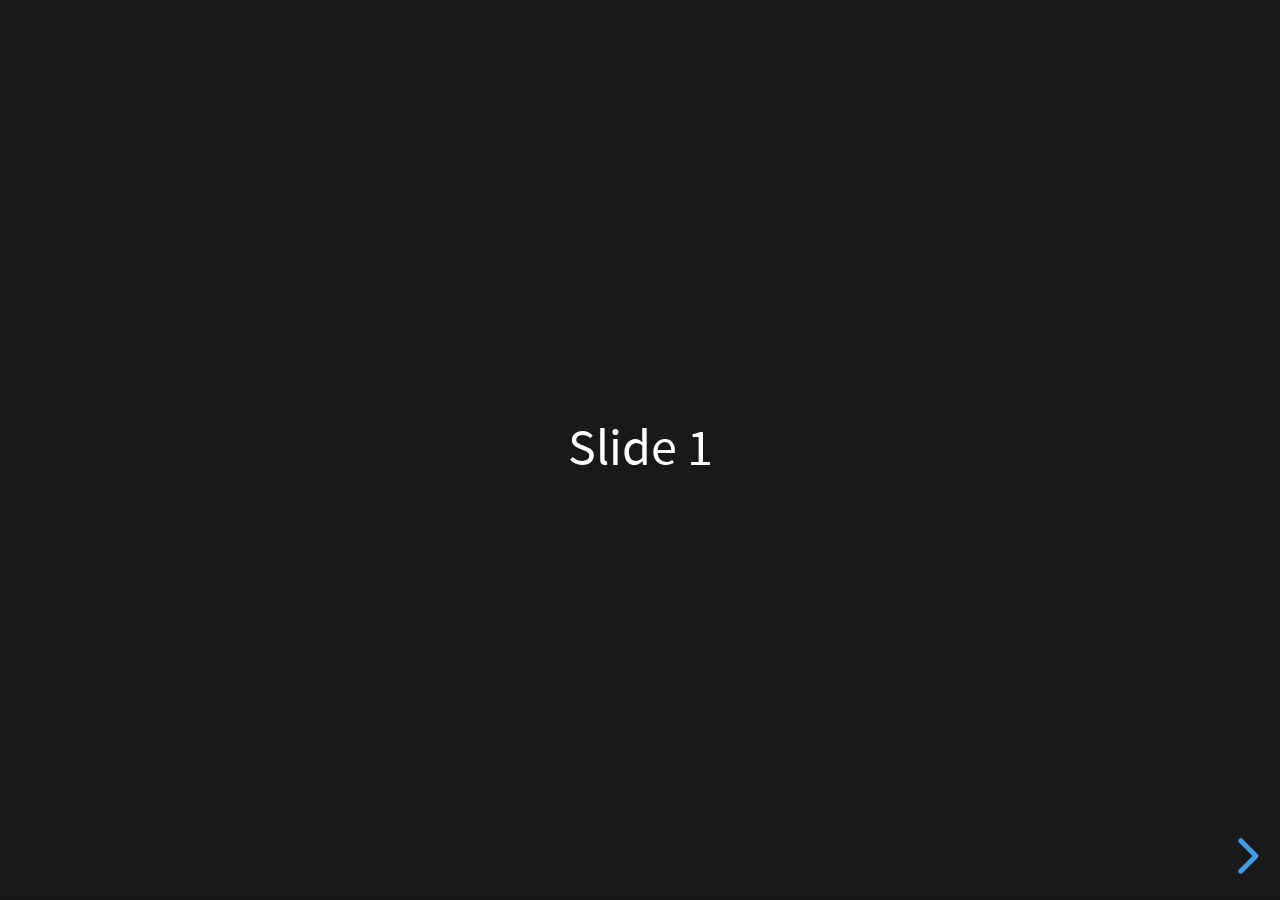
==== index.html @ ac8bdd67 "Initial commit" ====
<!doctype html>
<html>
	<head>
		<meta charset="utf-8">
		<meta name="viewport" content="width=device-width, initial-scale=1.0, maximum-scale=1.0, user-scalable=no">

		<title>reveal.js</title>

		<link rel="stylesheet" href="css/reset.css">
		<link rel="stylesheet" href="css/reveal.css">
		<link rel="stylesheet" href="css/theme/black.css">

		<!-- Theme used for syntax highlighting of code -->
		<link rel="stylesheet" href="lib/css/monokai.css">

		<!-- Printing and PDF exports -->
		<script>
			var link = document.createElement( 'link' );
			link.rel = 'stylesheet';
			link.type = 'text/css';
			link.href = window.location.search.match( /print-pdf/gi ) ? 'css/print/pdf.css' : 'css/print/paper.css';
			document.getElementsByTagName( 'head' )[0].appendChild( link );
		</script>
	</head>
	<body>
		<div class="reveal">
			<div class="slides">
				<section>Slide 1</section>
				<section>Slide 2</section>
			</div>
		</div>

		<script src="js/reveal.js"></script>

		<script>
			// More info about config & dependencies:
			// - https://github.com/hakimel/reveal.js#configuration
			// - https://github.com/hakimel/reveal.js#dependencies
			Reveal.initialize({
				dependencies: [
					{ src: 'plugin/markdown/marked.js' },
					{ src: 'plugin/markdown/markdown.js' },
					{ src: 'plugin/notes/notes.js', async: true },
					{ src: 'plugin/highlight/highlight.js', async: true }
				]
			});
		</script>
	</body>
</html>
---- css/theme/black.css ----
/**
 * Black theme for reveal.js. This is the opposite of the 'white' theme.
 *
 * By Hakim El Hattab, http://hakim.se
 */
@import url(../../lib/font/source-sans-pro/source-sans-pro.css);
section.has-light-background, section.has-light-background h1, section.has-light-background h2, section.has-light-background h3, section.has-light-background h4, section.has-light-background h5, section.has-light-background h6 {
  color: #222; }

/*********************************************
 * GLOBAL STYLES
 *********************************************/
body {
  background: #191919;
  background-color: #191919; }

.reveal {
  font-family: "Source Sans Pro", Helvetica, sans-serif;
  font-size: 42px;
  font-weight: normal;
  color: #fff; }

::selection {
  color: #fff;
  background: #bee4fd;
  text-shadow: none; }

::-moz-selection {
  color: #fff;
  background: #bee4fd;
  text-shadow: none; }

.reveal .slides section,
.reveal .slides section > section {
  line-height: 1.3;
  font-weight: inherit; }

/*********************************************
 * HEADERS
 *********************************************/
.reveal h1,
.reveal h2,
.reveal h3,
.reveal h4,
.reveal h5,
.reveal h6 {
  margin: 0 0 20px 0;
  color: #fff;
  font-family: "Source Sans Pro", Helvetica, sans-serif;
  font-weight: 600;
  line-height: 1.2;
  letter-spacing: normal;
  text-transform: uppercase;
  text-shadow: none;
  word-wrap: break-word; }

.reveal h1 {
  font-size: 2.5em; }

.reveal h2 {
  font-size: 1.6em; }

.reveal h3 {
  font-size: 1.3em; }

.reveal h4 {
  font-size: 1em; }

.reveal h1 {
  text-shadow: none; }

/*********************************************
 * OTHER
 *********************************************/
.reveal p {
  margin: 20px 0;
  line-height: 1.3; }

/* Ensure certain elements are never larger than the slide itself */
.reveal img,
.reveal video,
.reveal iframe {
  max-width: 95%;
  max-height: 95%; }

.reveal strong,
.reveal b {
  font-weight: bold; }

.reveal em {
  font-style: italic; }

.reveal ol,
.reveal dl,
.reveal ul {
  display: inline-block;
  text-align: left;
  margin: 0 0 0 1em; }

.reveal ol {
  list-style-type: decimal; }

.reveal ul {
  list-style-type: disc; }

.reveal ul ul {
  list-style-type: square; }

.reveal ul ul ul {
  list-style-type: circle; }

.reveal ul ul,
.reveal ul ol,
.reveal ol ol,
.reveal ol ul {
  display: block;
  margin-left: 40px; }

.reveal dt {
  font-weight: bold; }

.reveal dd {
  margin-left: 40px; }

.reveal blockquote {
  display: block;
  position: relative;
  width: 70%;
  margin: 20px auto;
  padding: 5px;
  font-style: italic;
  background: rgba(255, 255, 255, 0.05);
  box-shadow: 0px 0px 2px rgba(0, 0, 0, 0.2); }

.reveal blockquote p:first-child,
.reveal blockquote p:last-child {
  display: inline-block; }

.reveal q {
  font-style: italic; }

.reveal pre {
  display: block;
  position: relative;
  width: 90%;
  margin: 20px auto;
  text-align: left;
  font-size: 0.55em;
  font-family: monospace;
  line-height: 1.2em;
  word-wrap: break-word;
  box-shadow: 0px 5px 15px rgba(0, 0, 0, 0.15); }

.reveal code {
  font-family: monospace;
  text-transform: none; }

.reveal pre code {
  display: block;
  padding: 5px;
  overflow: auto;
  max-height: 400px;
  word-wrap: normal; }

.reveal table {
  margin: auto;
  border-collapse: collapse;
  border-spacing: 0; }

.reveal table th {
  font-weight: bold; }

.reveal table th,
.reveal table td {
  text-align: left;
  padding: 0.2em 0.5em 0.2em 0.5em;
  border-bottom: 1px solid; }

.reveal table th[align="center"],
.reveal table td[align="center"] {
  text-align: center; }

.reveal table th[align="right"],
.reveal table td[align="right"] {
  text-align: right; }

.reveal table tbody tr:last-child th,
.reveal table tbody tr:last-child td {
  border-bottom: none; }

.reveal sup {
  vertical-align: super;
  font-size: smaller; }

.reveal sub {
  vertical-align: sub;
  font-size: smaller; }

.reveal small {
  display: inline-block;
  font-size: 0.6em;
  line-height: 1.2em;
  vertical-align: top; }

.reveal small * {
  vertical-align: top; }

/*********************************************
 * LINKS
 *********************************************/
.reveal a {
  color: #42affa;
  text-decoration: none;
  -webkit-transition: color .15s ease;
  -moz-transition: color .15s ease;
  transition: color .15s ease; }

.reveal a:hover {
  color: #8dcffc;
  text-shadow: none;
  border: none; }

.reveal .roll span:after {
  color: #fff;
  background: #068de9; }

/*********************************************
 * IMAGES
 *********************************************/
.reveal section img {
  margin: 15px 0px;
  background: rgba(255, 255, 255, 0.12);
  border: 4px solid #fff;
  box-shadow: 0 0 10px rgba(0, 0, 0, 0.15); }

.reveal section img.plain {
  border: 0;
  box-shadow: none; }

.reveal a img {
  -webkit-transition: all .15s linear;
  -moz-transition: all .15s linear;
  transition: all .15s linear; }

.reveal a:hover img {
  background: rgba(255, 255, 255, 0.2);
  border-color: #42affa;
  box-shadow: 0 0 20px rgba(0, 0, 0, 0.55); }

/*********************************************
 * NAVIGATION CONTROLS
 *********************************************/
.reveal .controls {
  color: #42affa; }

/*********************************************
 * PROGRESS BAR
 *********************************************/
.reveal .progress {
  background: rgba(0, 0, 0, 0.2);
  color: #42affa; }

.reveal .progress span {
  -webkit-transition: width 800ms cubic-bezier(0.26, 0.86, 0.44, 0.985);
  -moz-transition: width 800ms cubic-bezier(0.26, 0.86, 0.44, 0.985);
  transition: width 800ms cubic-bezier(0.26, 0.86, 0.44, 0.985); }

/*********************************************
 * PRINT BACKGROUND
 *********************************************/
@media print {
  .backgrounds {
    background-color: #191919; } }
---- lib/css/monokai.css ----
/*
Monokai style - ported by Luigi Maselli - http://grigio.org
*/

.hljs {
  display: block;
  overflow-x: auto;
  padding: 0.5em;
  background: #272822;
  color: #ddd;
}

.hljs-tag,
.hljs-keyword,
.hljs-selector-tag,
.hljs-literal,
.hljs-strong,
.hljs-name {
  color: #f92672;
}

.hljs-code {
  color: #66d9ef;
}

.hljs-class .hljs-title {
  color: white;
}

.hljs-attribute,
.hljs-symbol,
.hljs-regexp,
.hljs-link {
  color: #bf79db;
}

.hljs-string,
.hljs-bullet,
.hljs-subst,
.hljs-title,
.hljs-section,
.hljs-emphasis,
.hljs-type,
.hljs-built_in,
.hljs-builtin-name,
.hljs-selector-attr,
.hljs-selector-pseudo,
.hljs-addition,
.hljs-variable,
.hljs-template-tag,
.hljs-template-variable {
  color: #a6e22e;
}

.hljs-comment,
.hljs-quote,
.hljs-deletion,
.hljs-meta {
  color: #75715e;
}

.hljs-keyword,
.hljs-selector-tag,
.hljs-literal,
.hljs-doctag,
.hljs-title,
.hljs-section,
.hljs-type,
.hljs-selector-id {
  font-weight: bold;
}
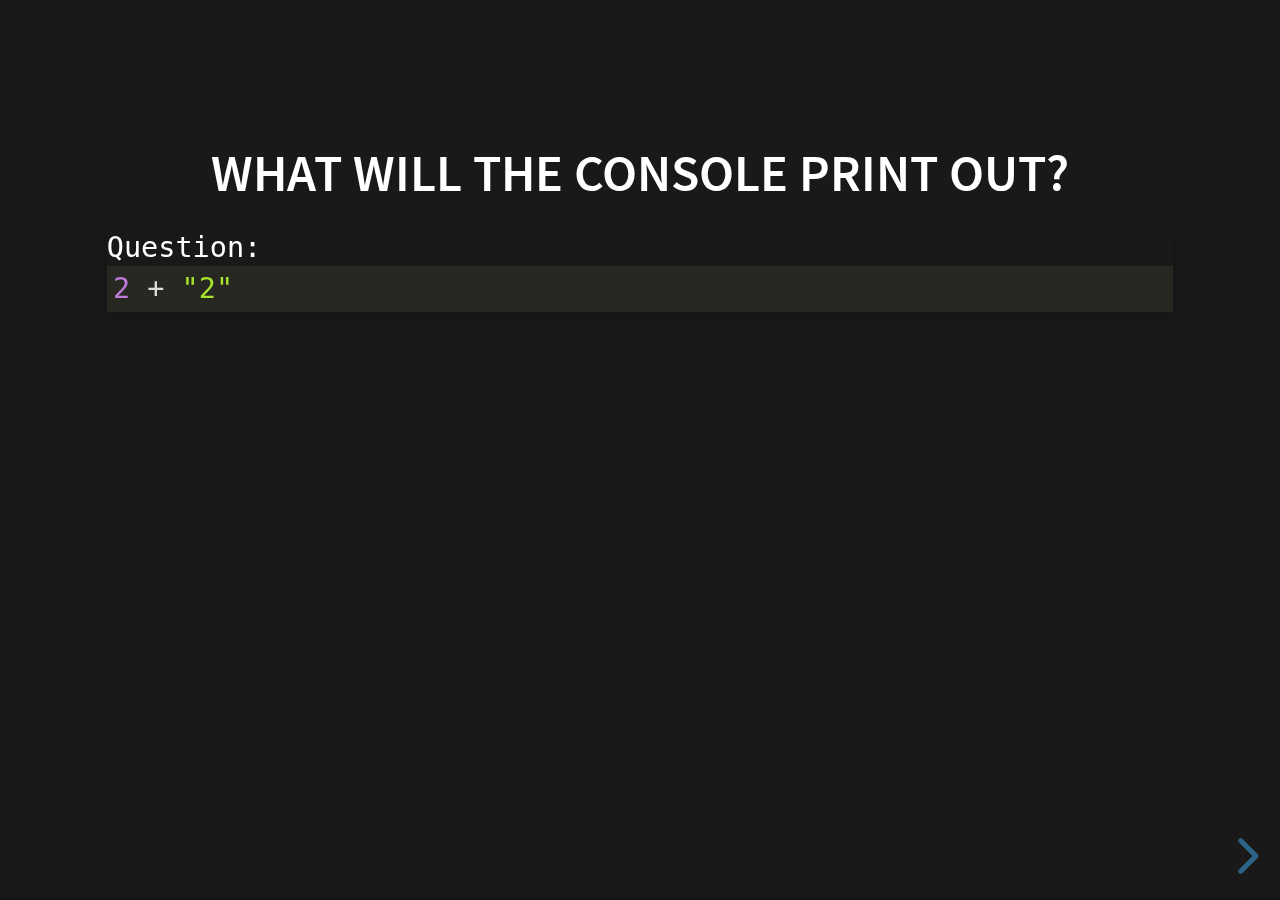
==== commit dde194ef: "Add additional slide" ====
--- a/index.html
+++ b/index.html
@@ -4,7 +4,7 @@
 		<meta charset="utf-8">
 		<meta name="viewport" content="width=device-width, initial-scale=1.0, maximum-scale=1.0, user-scalable=no">
 
-		<title>reveal.js</title>
+		<title>Tricky JS</title>
 
 		<link rel="stylesheet" href="css/reset.css">
 		<link rel="stylesheet" href="css/reveal.css">
@@ -25,8 +25,115 @@
 	<body>
 		<div class="reveal">
 			<div class="slides">
-				<section>Slide 1</section>
-				<section>Slide 2</section>
+				<section>
+					<h4>What will the console print out?</h4>
+					<pre>Question:<code data-trim>
+							2 + "2"
+						</code></pre>
+					<pre class="fragment">Result:<code data-trim>
+							"22"
+						</code></pre>
+					<pre class="fragment">Question:<code data-trim>
+						2 - "2"
+					</code></pre>
+					<pre class="fragment">Result:<code data-trim>
+						0
+					</code>"+" can operate either on string or number and it prefers string if one of the
+operands is already a string but "-" only operates on numbers thats why it
+converts string to number</pre>
+				</section>
+				<section>
+					<h4>What will the console print out?</h4>
+					<pre>Question:<code data-trim>
+							[] + []
+						</code></pre>
+					<pre class="fragment">Result:<code data-trim>
+							""
+						</code></pre>
+					<pre class="fragment">First it calls the abstract ToPrimitive method which in this case results
+in stringifying the arrays<code data-trim>
+						String([]) + String([])
+					</code></pre>
+					<pre class="fragment"><code data-trim>
+						"" + ""
+					</code></pre>
+				</section>
+				<section>
+					<h4>What will the console print out?</h4>
+					<pre>Question:<code data-trim>
+							{} + []
+						</code></pre>
+					<pre class="fragment">Result:<code data-trim>
+							0
+						</code></pre>
+					<pre class="fragment">The engine treats the {} as an empty block which leaves us with<code data-trim>
+						+[]
+					</code></pre>
+					<pre class="fragment">+[] is essentialy a shorter way of writing<code data-trim>
+						Number([])
+					</code></pre>
+					<pre class="fragment">Since array is a non primitive type it needs to be converted to primitive first<code data-trim>
+						Number("")
+					</code></pre>
+					<pre class="fragment">And everyone knows that empty string converts to 0 :D<code data-trim>
+						0
+					</code></pre>
+				</section>
+				<section>
+					<h4>What will the console print out?</h4>
+					<pre>Question:<code data-trim>
+							[] + {}
+						</code></pre>
+					<pre class="fragment">Result:<code data-trim>
+							"[object Object]"
+						</code></pre>
+					<pre class="fragment">So in this scenario we are "adding" an array and an object.
+We already know array coerces to empty string<code data-trim>
+						"" + String({})
+					</code></pre>
+					<pre class="fragment">Stringified object results in "[object Object]"<code data-trim>
+						"" + "[object Object]"
+					</code></pre>
+					<pre class="fragment">When we concate those two strings we finally end up with<code data-trim>
+						"[object Object]"
+					</code></pre>
+				</section>
+				<section>
+					<h4>What will the console print out?</h4>
+					<pre><code data-trim>
+							let testArray = [1, 2, 3] + [4, 5, 6];
+						</code></pre>
+					<div class="fragment">
+					<pre><code data-trim>
+							"1,2,34,5,6"
+						</code></pre>
+					<p>"+" operates on strings (concatenate) or numbers (addition). Since array is not on any of those types it first tries to convert it first.</p>
+					</div>
+				</section>
+				<section>
+					<h4>What will the console print out?</h4>
+					<pre><code data-trim>
+							[] == ![]
+						</code></pre>
+					<pre class="fragment"><code data-trim>
+							[] == ![] // true
+						</code></pre>
+				</section>
+				<section>
+					<h4>But why?</h4>
+					<pre>First it does the negation, array is not on falsy list<code data-trim>
+							[] == false
+						</code></pre>
+					<pre class="fragment">Coercion prefers numeric comparisons<code data-trim>
+							[] == 0
+						</code></pre>
+					<pre class="fragment">Need to call ToPrimitive on non primitive type<code data-trim>
+							"" == 0
+						</code></pre>
+					<pre class="fragment">Finally it needs to make sure types do match<code data-trim>
+							0 == 0
+						</code></pre>
+				</section>
 			</div>
 		</div>
 
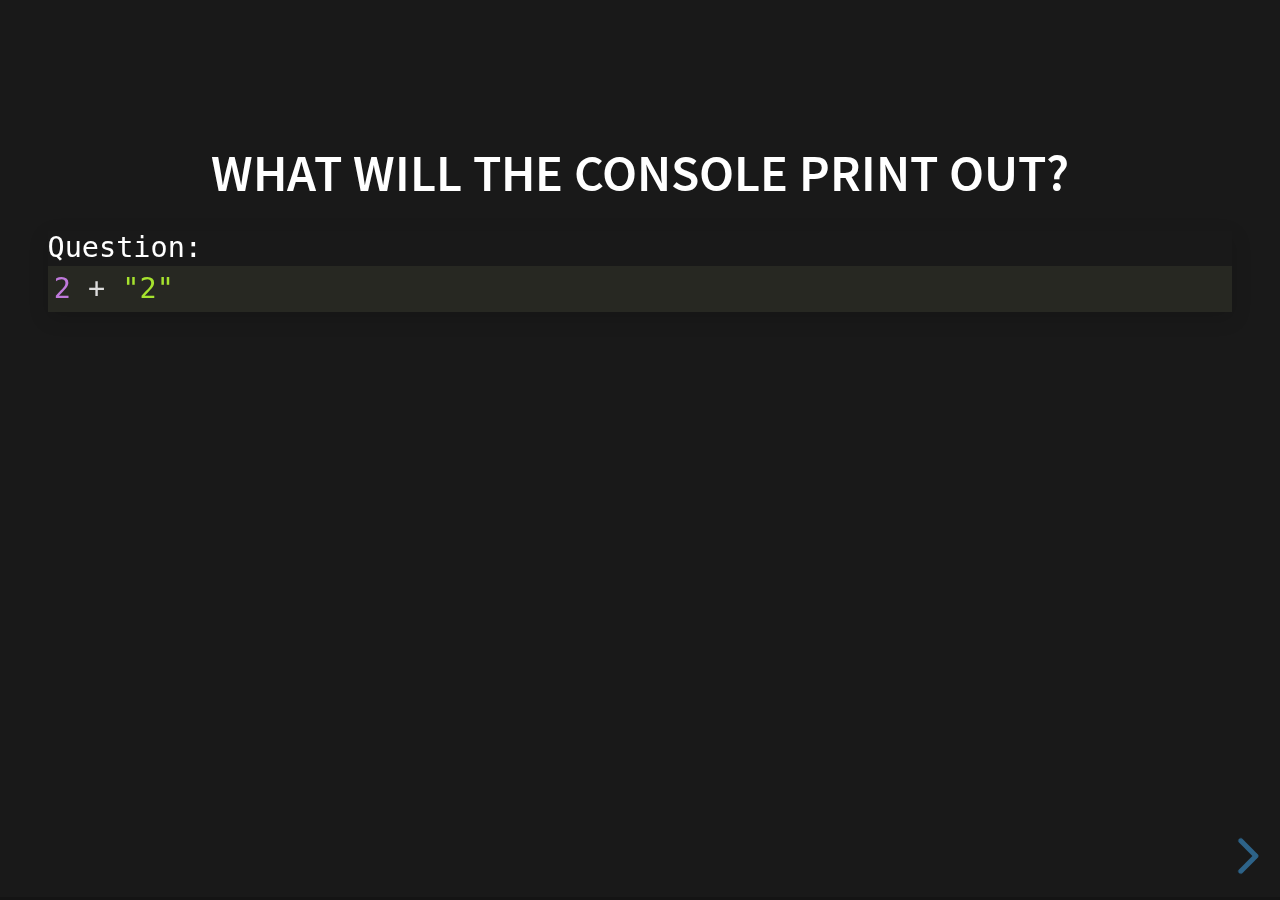
==== commit aafd6bfc: "Add custom styles" ====
--- a/index.html
+++ b/index.html
@@ -9,6 +9,7 @@
 		<link rel="stylesheet" href="css/reset.css">
 		<link rel="stylesheet" href="css/reveal.css">
 		<link rel="stylesheet" href="css/theme/black.css">
+		<link rel="stylesheet" href="css/style.css">
 
 		<!-- Theme used for syntax highlighting of code -->
 		<link rel="stylesheet" href="lib/css/monokai.css">
@@ -107,8 +108,71 @@
 					<pre><code data-trim>
 							"1,2,34,5,6"
 						</code></pre>
-					<p>"+" operates on strings (concatenate) or numbers (addition). Since array is not on any of those types it first tries to convert it first.</p>
+						<p>"+" operates on strings (concatenate) or numbers (addition). Since array is not on any of those types it first tries to convert it first.</p>
 					</div>
+				</section>
+				<section>
+					<h4>What will the console print out?</h4>
+					<pre>Question:<code data-trim>
+							5 < 6 < 7
+							7 > 6 > 5
+						</code></pre>
+					<pre class="fragment">Result:<code data-trim>
+							5 < 6 < 7 // true
+							7 > 6 > 5 // false
+						</code></pre>
+					<pre class="fragment">It evalutes the first condition adn returns a boolean<code data-trim>
+						true < 7
+						true > 7
+					</code></pre>
+					<pre class="fragment">Since the types don't match it converts the boolean to number<code data-trim>
+						1 < 7
+						1 > 7
+					</code></pre>
+				</section>
+				<section style="font-size: 36px;">
+					<p>What will the console print out?</p>
+					<pre>Question:<code data-trim>
+							1337 / 0
+						</code></pre>
+					<pre class="fragment">Result:<code data-trim>
+							Infinity
+						</code></pre>
+					<pre class="fragment">Question:<code data-trim>
+							1337 / -0
+						</code></pre>
+					<pre class="fragment">Result:<code data-trim>
+							-Infinity
+						</code></pre>
+					<pre class="fragment">Question:<code data-trim>
+							Infinity / -Infinity
+						</code></pre>
+					<pre class="fragment">Result:<code data-trim>
+							NaN
+						</code></pre>
+					<pre class="fragment">Question:<code data-trim>
+							typeof NaN
+						</code></pre>
+					<pre class="fragment">Result:<code data-trim>
+							"number"
+						</code></pre>
+				</section>
+				<section>
+					<p>What will the console print out?</p>
+					<pre>Question:<code data-trim>
+							Math.max()
+						</code></pre>
+					<pre class="fragment">Result:<code data-trim>
+							-Infinity
+						</code></pre>
+					<pre class="fragment">Math max takes the lowest known value and compares it to first argument
+passed and picks the max out of those values. Then it compares the
+values one by one and swaps the current maximum value<code data-trim>
+							Math.max(1,2,3)
+						</code></pre>
+					<pre class="fragment"><code data-trim>
+							3
+						</code></pre>
 				</section>
 				<section>
 					<h4>What will the console print out?</h4>
--- a/css/style.css
+++ b/css/style.css
@@ -0,0 +1,7 @@
+p {
+    font-size: 24px;
+}
+
+.reveal pre {
+    width: 100%;
+}
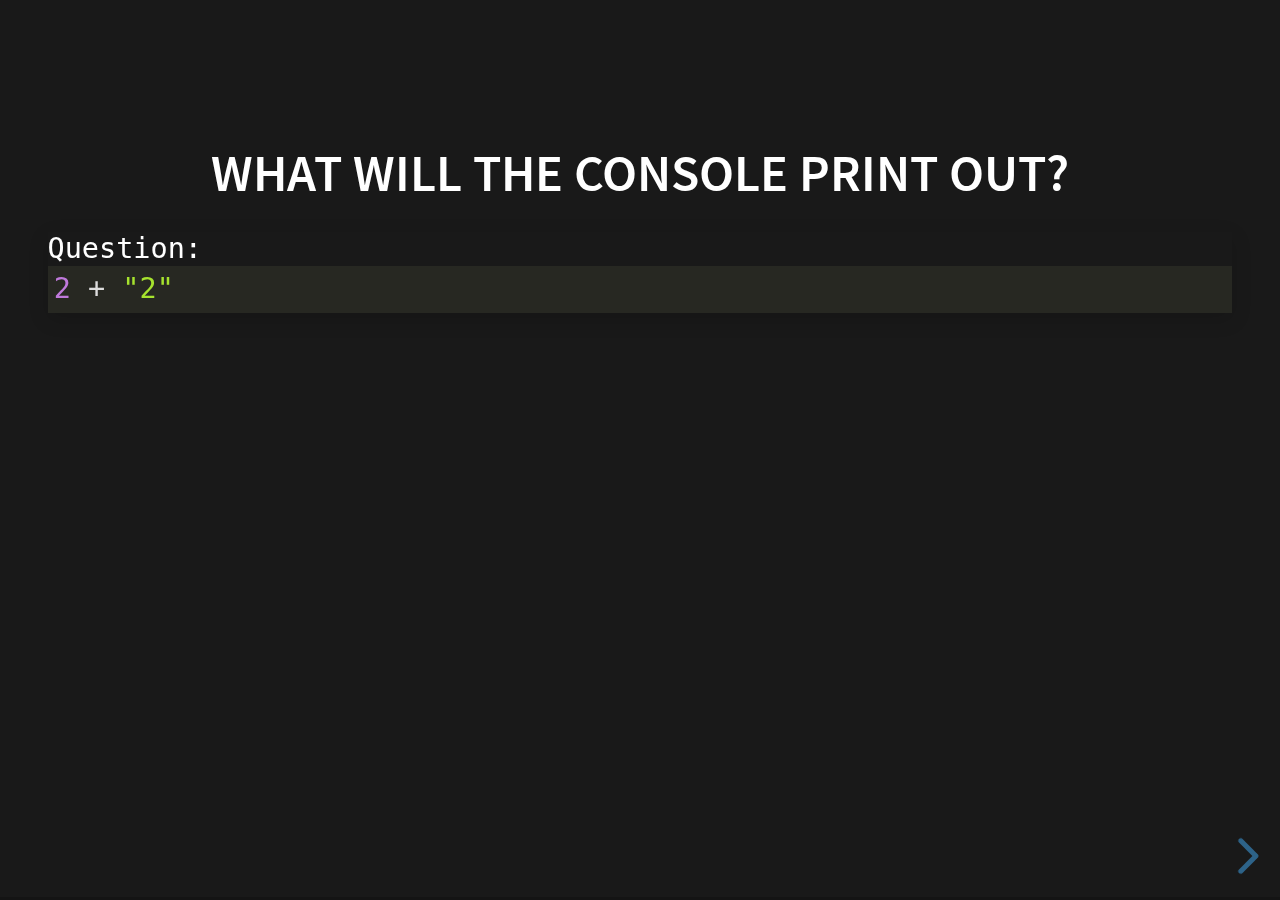
==== commit 478ab40c: "Change the title" ====
--- a/index.html
+++ b/index.html
@@ -4,7 +4,7 @@
 		<meta charset="utf-8">
 		<meta name="viewport" content="width=device-width, initial-scale=1.0, maximum-scale=1.0, user-scalable=no">
 
-		<title>Tricky JS</title>
+		<title>WTF JS</title>
 
 		<link rel="stylesheet" href="css/reset.css">
 		<link rel="stylesheet" href="css/reveal.css">
@@ -28,175 +28,133 @@
 			<div class="slides">
 				<section>
 					<h4>What will the console print out?</h4>
-					<pre>Question:<code data-trim>
-							2 + "2"
-						</code></pre>
-					<pre class="fragment">Result:<code data-trim>
-							"22"
-						</code></pre>
-					<pre class="fragment">Question:<code data-trim>
-						2 - "2"
-					</code></pre>
-					<pre class="fragment">Result:<code data-trim>
-						0
-					</code>"+" can operate either on string or number and it prefers string if one of the
-operands is already a string but "-" only operates on numbers thats why it
-converts string to number</pre>
+					<pre>Question:<code data-trim>2 + "2"</code></pre>
+					<pre class="fragment">Result:<code data-trim>"22"</code></pre>
+					<pre class="fragment">Question:<code data-trim>2 - "2"</code></pre>
+					<div class="fragment">
+						<pre>Result:<code data-trim>0</code></pre>
+						<p>
+							"+" can operate either on string or number and it prefers string if one of the
+							operands is already a string but "-" only operates on numbers thats why it
+							converts string to number
+						</p>
+					</div>
 				</section>
 				<section>
 					<h4>What will the console print out?</h4>
-					<pre>Question:<code data-trim>
-							[] + []
-						</code></pre>
-					<pre class="fragment">Result:<code data-trim>
-							""
-						</code></pre>
-					<pre class="fragment">First it calls the abstract ToPrimitive method which in this case results
-in stringifying the arrays<code data-trim>
-						String([]) + String([])
-					</code></pre>
-					<pre class="fragment"><code data-trim>
-						"" + ""
-					</code></pre>
+					<pre>Question:<code data-trim>[] + []</code></pre>
+					<pre class="fragment">Result:<code data-trim>""</code></pre>
+					<div class="fragment">
+						<p>First it calls the abstract ToPrimitive method which in this case results in stringifying the arrays</p>
+						<pre><code data-trim>String([]) + String([])</code></pre>
+						<pre class="fragment"><code data-trim>"" + ""</code></pre>
+					</div>
 				</section>
 				<section>
 					<h4>What will the console print out?</h4>
-					<pre>Question:<code data-trim>
-							{} + []
-						</code></pre>
-					<pre class="fragment">Result:<code data-trim>
-							0
-						</code></pre>
-					<pre class="fragment">The engine treats the {} as an empty block which leaves us with<code data-trim>
-						+[]
-					</code></pre>
-					<pre class="fragment">+[] is essentialy a shorter way of writing<code data-trim>
-						Number([])
-					</code></pre>
-					<pre class="fragment">Since array is a non primitive type it needs to be converted to primitive first<code data-trim>
-						Number("")
-					</code></pre>
-					<pre class="fragment">And everyone knows that empty string converts to 0 :D<code data-trim>
-						0
-					</code></pre>
+					<pre>Question:<code data-trim>{} + []</code></pre>
+					<pre class="fragment">Result:<code data-trim>0</code></pre>
+					<div class="fragment">
+						<p>The engine treats the {} as an empty block which leaves us with</p>
+						<pre><code data-trim>+[]</code></pre>
+					</div>
+					<div class="fragment">
+						<p>+[] is essentialy a shorter way of writing</p>
+						<pre><code data-trim>Number([])</code></pre>
+					</div>
+					<div class="fragment">
+						<p>Since array is a non primitive type it needs to be converted to primitive first</p>
+						<pre><code data-trim>Number("")</code></pre>
+					</div>
+					<div class="fragment">
+						<p>And everyone knows that empty string converts to 0 :D</p>
+						<pre><code data-trim>0</code></pre>
+					</div>
 				</section>
 				<section>
 					<h4>What will the console print out?</h4>
-					<pre>Question:<code data-trim>
-							[] + {}
-						</code></pre>
-					<pre class="fragment">Result:<code data-trim>
-							"[object Object]"
-						</code></pre>
-					<pre class="fragment">So in this scenario we are "adding" an array and an object.
-We already know array coerces to empty string<code data-trim>
-						"" + String({})
-					</code></pre>
-					<pre class="fragment">Stringified object results in "[object Object]"<code data-trim>
-						"" + "[object Object]"
-					</code></pre>
-					<pre class="fragment">When we concate those two strings we finally end up with<code data-trim>
-						"[object Object]"
-					</code></pre>
+					<pre>Question:<code data-trim>[] + {}</code></pre>
+					<pre class="fragment">Result:<code data-trim>"[object Object]"</code></pre>
+					<div class="fragment">
+						<p>So in this scenario we are "adding" an array and an object. We already know array coerces to empty string</p>
+						<pre><code data-trim>"" + String({})</code></pre>
+					</div>
+					<div class="fragment">
+						<p>Stringified object results in "[object Object]"</p>
+						<pre><code data-trim>"" + "[object Object]"</code></pre>
+					</div>
+					<div class="fragment">
+						<p>When we concatenate those two strings we finally end up with</p>
+						<pre><code data-trim>"[object Object]"</code></pre>
+					</div>
 				</section>
 				<section>
 					<h4>What will the console print out?</h4>
-					<pre><code data-trim>
-							let testArray = [1, 2, 3] + [4, 5, 6];
-						</code></pre>
+					<pre><code data-trim>let testArray = [1, 2, 3] + [4, 5, 6];</code></pre>
 					<div class="fragment">
-					<pre><code data-trim>
-							"1,2,34,5,6"
-						</code></pre>
+						<pre><code data-trim>"1,2,34,5,6"</code></pre>
 						<p>"+" operates on strings (concatenate) or numbers (addition). Since array is not on any of those types it first tries to convert it first.</p>
 					</div>
 				</section>
 				<section>
 					<h4>What will the console print out?</h4>
-					<pre>Question:<code data-trim>
-							5 < 6 < 7
-							7 > 6 > 5
-						</code></pre>
-					<pre class="fragment">Result:<code data-trim>
-							5 < 6 < 7 // true
-							7 > 6 > 5 // false
-						</code></pre>
-					<pre class="fragment">It evalutes the first condition adn returns a boolean<code data-trim>
-						true < 7
-						true > 7
-					</code></pre>
-					<pre class="fragment">Since the types don't match it converts the boolean to number<code data-trim>
-						1 < 7
-						1 > 7
-					</code></pre>
+					<pre>Question:<code data-trim>5 < 6 < 7</code><code data-trim>7 > 6 > 5</code></pre>
+					<div class="fragment">
+						<pre>Result:<code data-trim>5 < 6 < 7 // true</code><code data-trim>7 > 6 > 5 // false</code></pre>
+					</div>
+					<div class="fragment">
+						<p>It evalutes the first condition and returns a boolean</p>
+						<pre><code data-trim>true < 7</code><code data-trim>true > 7</code></pre>
+					</div>
+					<div class="fragment">
+						<p>Since the types don't match it converts the boolean to number</p>
+						<pre><code data-trim>1 < 7</code><code data-trim>1 > 7</code></pre>
+					</div>
 				</section>
 				<section style="font-size: 36px;">
 					<p>What will the console print out?</p>
-					<pre>Question:<code data-trim>
-							1337 / 0
-						</code></pre>
-					<pre class="fragment">Result:<code data-trim>
-							Infinity
-						</code></pre>
-					<pre class="fragment">Question:<code data-trim>
-							1337 / -0
-						</code></pre>
-					<pre class="fragment">Result:<code data-trim>
-							-Infinity
-						</code></pre>
-					<pre class="fragment">Question:<code data-trim>
-							Infinity / -Infinity
-						</code></pre>
-					<pre class="fragment">Result:<code data-trim>
-							NaN
-						</code></pre>
-					<pre class="fragment">Question:<code data-trim>
-							typeof NaN
-						</code></pre>
-					<pre class="fragment">Result:<code data-trim>
-							"number"
-						</code></pre>
+					<pre>Question:<code data-trim>1337 / 0</code></pre>
+					<pre class="fragment">Result:<code data-trim>Infinity</code></pre>
+					<pre class="fragment">Question:<code data-trim>1337 / -0</code></pre>
+					<pre class="fragment">Result:<code data-trim>-Infinity</code></pre>
+					<pre class="fragment">Question:<code data-trim>Infinity / -Infinity</code></pre>
+					<pre class="fragment">Result:<code data-trim>NaN</code></pre>
+					<pre class="fragment">Question:<code data-trim>typeof NaN</code></pre>
+					<pre class="fragment">Result:<code data-trim>"number"</code></pre>
 				</section>
 				<section>
 					<p>What will the console print out?</p>
-					<pre>Question:<code data-trim>
-							Math.max()
-						</code></pre>
-					<pre class="fragment">Result:<code data-trim>
-							-Infinity
-						</code></pre>
-					<pre class="fragment">Math max takes the lowest known value and compares it to first argument
-passed and picks the max out of those values. Then it compares the
-values one by one and swaps the current maximum value<code data-trim>
-							Math.max(1,2,3)
-						</code></pre>
-					<pre class="fragment"><code data-trim>
-							3
-						</code></pre>
+					<pre>Question:<code data-trim>Math.max()</code></pre>
+					<pre class="fragment">Result:<code data-trim>-Infinity</code></pre>
+					<div class="fragment">
+						<p>Math max takes the lowest known value and compares it to first argument passed and picks the max out of those values. Then it compares the values one by one and swaps the current maximum value</p>
+						<pre><code data-trim>Math.max(1,2,3)</code></pre>
+					</div>
+					<pre class="fragment"><code data-trim>3</code></pre>
 				</section>
 				<section>
 					<h4>What will the console print out?</h4>
-					<pre><code data-trim>
-							[] == ![]
-						</code></pre>
-					<pre class="fragment"><code data-trim>
-							[] == ![] // true
-						</code></pre>
+					<pre><code data-trim>[] == ![]</code></pre>
+					<pre class="fragment"><code data-trim>[] == ![] // true</code></pre>
 				</section>
 				<section>
 					<h4>But why?</h4>
-					<pre>First it does the negation, array is not on falsy list<code data-trim>
-							[] == false
-						</code></pre>
-					<pre class="fragment">Coercion prefers numeric comparisons<code data-trim>
-							[] == 0
-						</code></pre>
-					<pre class="fragment">Need to call ToPrimitive on non primitive type<code data-trim>
-							"" == 0
-						</code></pre>
-					<pre class="fragment">Finally it needs to make sure types do match<code data-trim>
-							0 == 0
-						</code></pre>
+					<div>
+						<p>First it does the negation, array is not on falsy list</p>
+						<pre><code data-trim>[] == false</code></pre>
+					</div>
+					<div class="fragment">
+						<p>Coercion prefers numeric comparisons</p>
+						<pre><code data-trim>[] == 0</code></pre>
+					</div>
+					<div class="fragment">
+						<p>Need to call ToPrimitive on non primitive type</p>
+						<pre><code data-trim>"" == 0</code></pre>
+					</div>
+					<div class="fragment">
+						<p>Finally it needs to make sure types do match</p>
+						<pre><code data-trim>0 == 0</code></pre>
+					</div>
 				</section>
 			</div>
 		</div>
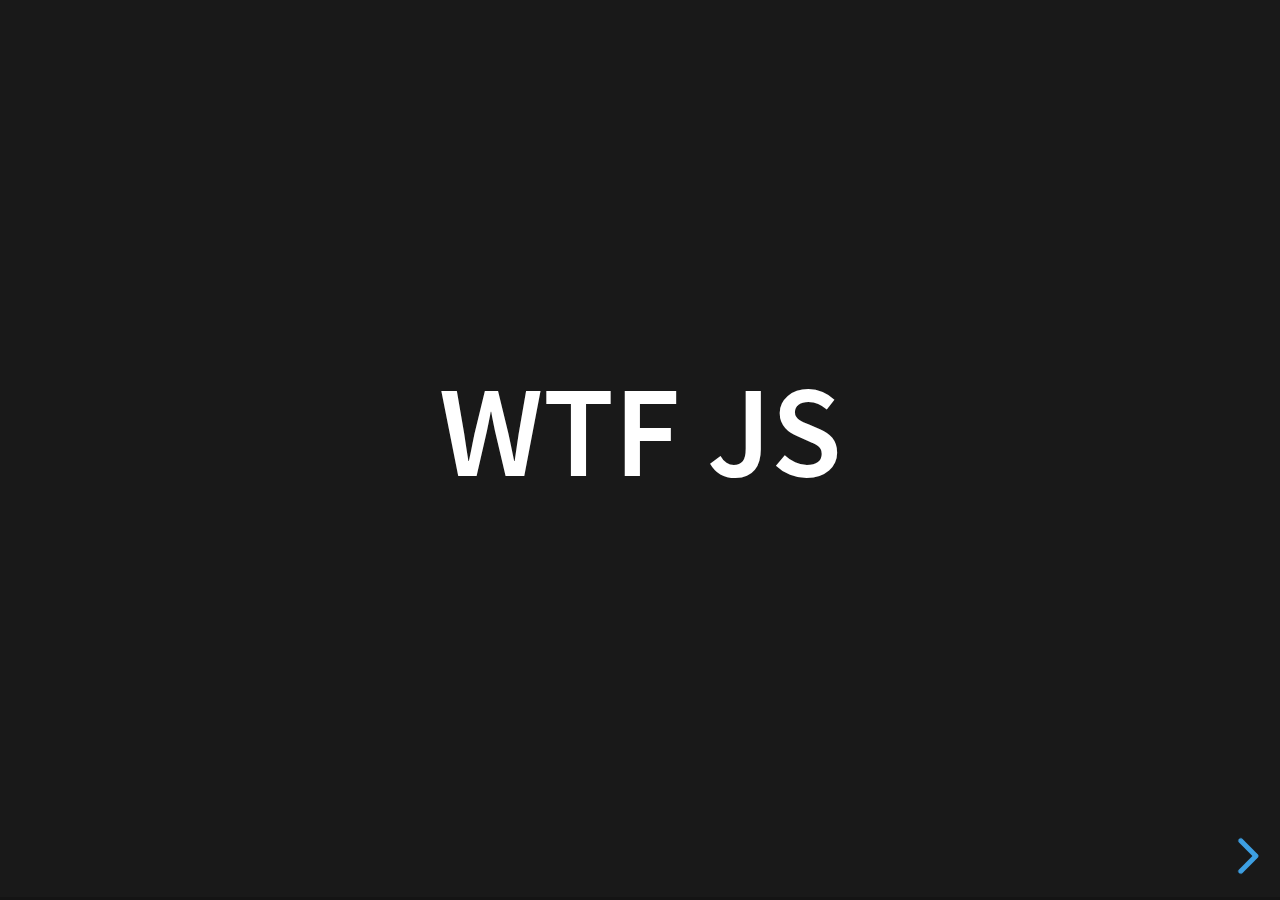
==== commit eeeffe32: "Add initial screen" ====
--- a/index.html
+++ b/index.html
@@ -26,6 +26,9 @@
 	<body>
 		<div class="reveal">
 			<div class="slides">
+				<section>
+					<h1>WTF JS</h1>
+				</section>
 				<section>
 					<h4>What will the console print out?</h4>
 					<pre>Question:<code data-trim>2 + "2"</code></pre>
